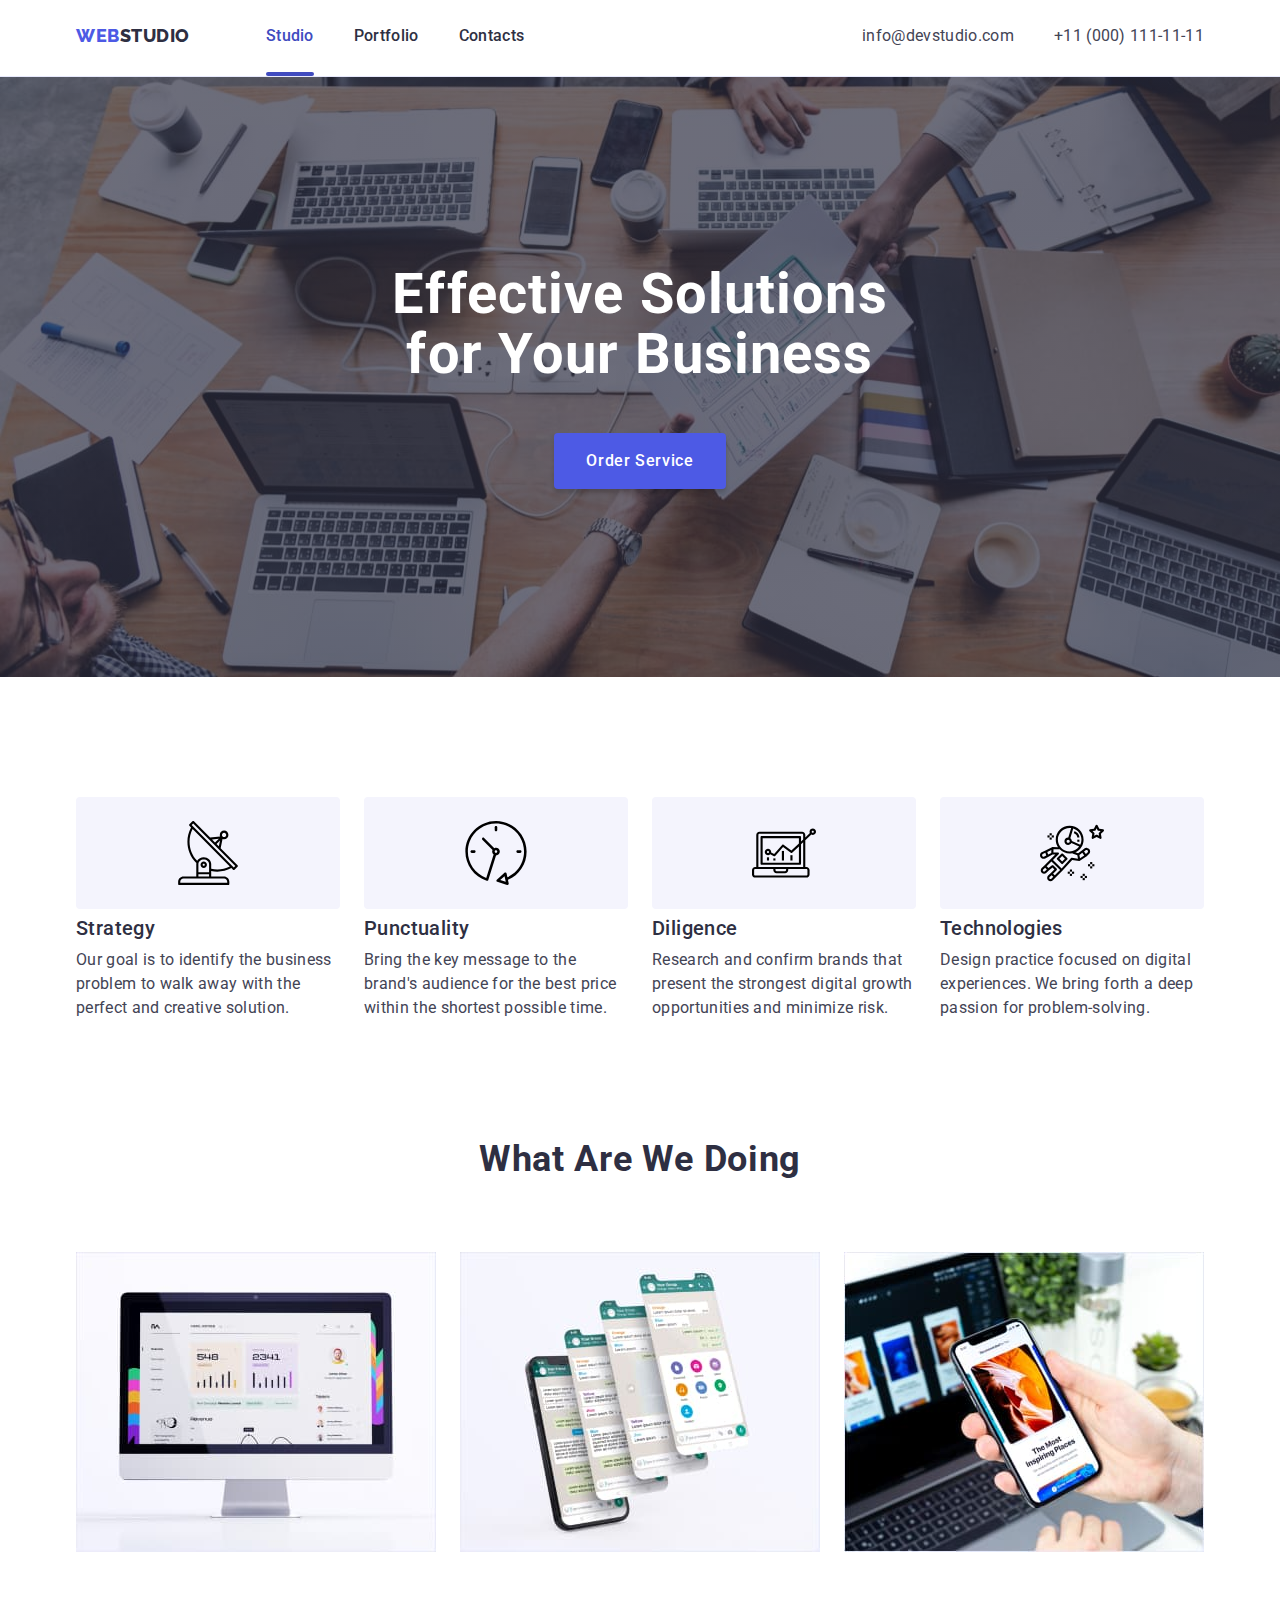
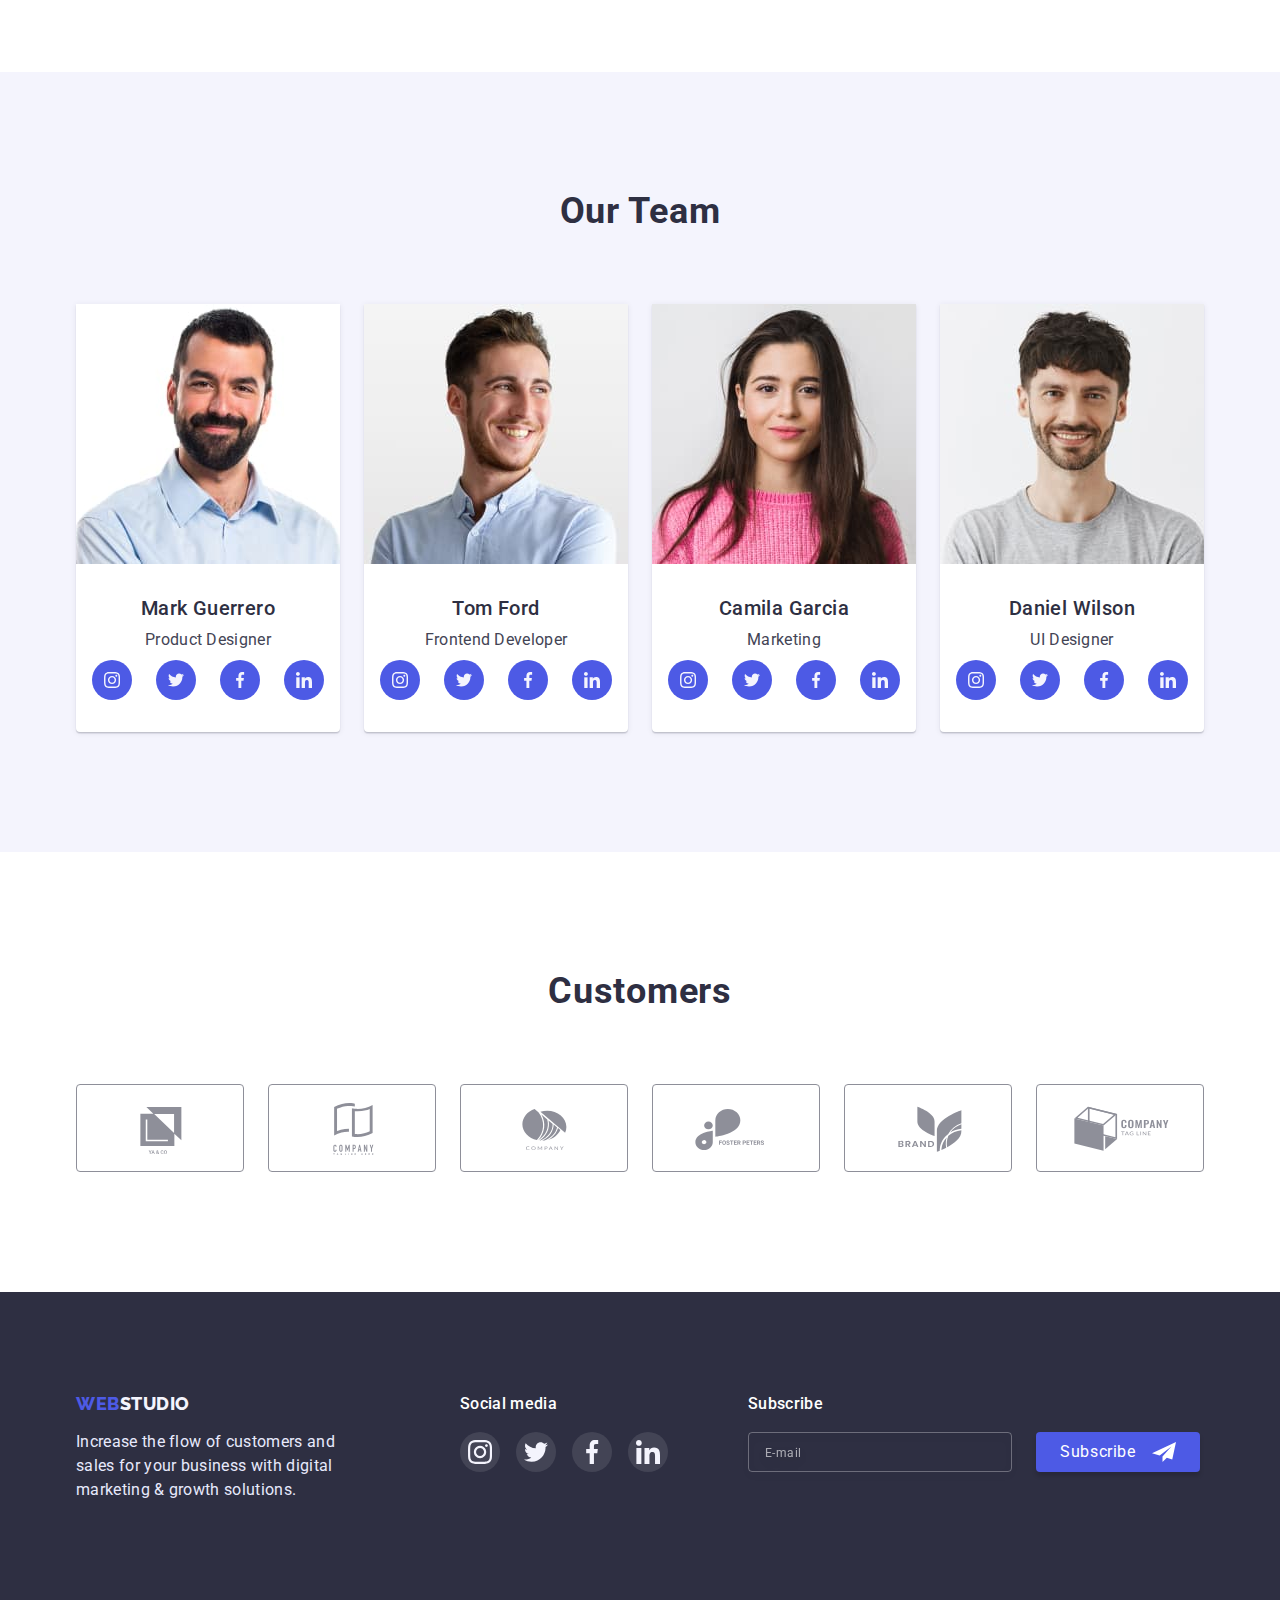
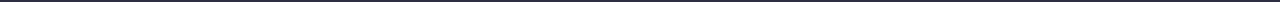
==== index.html @ 7ef8b02e "Initial commit" ====
<!DOCTYPE html>
<html lang="en">
  <head>
    <meta charset="UTF-8" />
    <meta http-equiv="X-UA-Compatible" content="IE=edge" />
    <meta name="viewport" content="width=device-width, initial-scale=1.0" />
    <link rel="preconnect" href="https://fonts.googleapis.com" />
    <link rel="preconnect" href="https://fonts.gstatic.com" crossorigin />
    <link
      href="https://fonts.googleapis.com/css2?family=Raleway:wght@800&family=Roboto:wght@400;500;700;900&display=swap"
      rel="stylesheet"
    />
    <link
      rel="stylesheet"
      href="https://cdnjs.cloudflare.com/ajax/libs/modern-normalize/1.1.0/modern-normalize.min.css"
    />

    <link rel="stylesheet" href="./css/styles.css" />
    <title>Web Studio</title>
  </head>
  <body>
    <header class="header">
      <div class="container">
        <div class="header__inner">
          <nav class="header__menu menu">
            <a class="logo" href="./index.html"
              >Web<span class="logo__header">Studio</span></a
            >
            <ul class="menu__items">
              <li class="menu__item">
                <a
                  class="menu__link page__active page__active--color"
                  href="./index.html"
                  >Studio</a
                >
              </li>
              <li class="menu__item">
                <a class="menu__link" href="./portfolio.html">Portfolio</a>
              </li>
              <li class="menu__item">
                <a class="menu__link" href="#">Contacts</a>
              </li>
            </ul>
          </nav>
          <address class="header__address address">
            <ul class="address__items">
              <li class="address__item">
                <a class="address__link" href="mailto:info@devstudio.com"
                  >info@devstudio.com
                </a>
              </li>
              <li class="address__item">
                <a class="address__link" href="tel:+110001111111"
                  >+11 (000) 111-11-11
                </a>
              </li>
            </ul>
          </address>
        </div>
      </div>
    </header>
    <main>
      <section class="hero">
        <div class="container">
          <h1 class="hero__title">Effective Solutions for Your Business</h1>
          <button class="hero__btn" type="button" data-modal-open>
            Order Service
          </button>
        </div>
      </section>

      <section class="benefits section">
        <div class="container">
          <h2 class="visually-hidden">Benefits</h2>
          <ul class="benefits__items">
            <li class="benefits__item">
              <div class="benefits__inner">
                <svg class="benefits-icon" width="64" height="64">
                  <use href="./images/icons.svg#icon-benefits_1"></use>
                </svg>
              </div>
              <h3 class="benefits__title">Strategy</h3>
              <p class="benefits__text">
                Our goal is to identify the business problem to walk away with
                the perfect and creative solution.
              </p>
            </li>
            <li class="benefits__item">
              <div class="benefits__inner">
                <svg class="benefits-icon" width="64" height="64">
                  <use href="./images/icons.svg#icon-benefits_2"></use>
                </svg>
              </div>
              <h3 class="benefits__title">Punctuality</h3>
              <p class="benefits__text">
                Bring the key message to the brand's audience for the best price
                within the shortest possible time.
              </p>
            </li>
            <li class="benefits__item">
              <div class="benefits__inner">
                <svg class="benefits-icon" width="64" height="64">
                  <use href="./images/icons.svg#icon-benefits_3"></use>
                </svg>
              </div>
              <h3 class="benefits__title">Diligence</h3>
              <p class="benefits__text">
                Research and confirm brands that present the strongest digital
                growth opportunities and minimize risk.
              </p>
            </li>
            <li class="benefits__item">
              <div class="benefits__inner">
                <svg class="benefits-icon" width="64" height="64">
                  <use href="./images/icons.svg#icon-benefits_4"></use>
                </svg>
              </div>
              <h3 class="benefits__title">Technologies</h3>
              <p class="benefits__text">
                Design practice focused on digital experiences. We bring forth a
                deep passion for problem-solving.
              </p>
            </li>
          </ul>
        </div>
      </section>

      <section class="work">
        <div class="container">
          <h2 class="title work__title">What are we doing</h2>
          <ul class="work__items">
            <li class="work__item">
              <img
                class="work__photo"
                src="./images/work/monitor.jpg"
                alt="monitor"
                width="360"
                height="300"
              />
            </li>
            <li class="work__item">
              <img
                class="work__photo"
                src="./images/work/messanger.jpg"
                alt="messanger"
                width="360"
                height="300"
              />
            </li>
            <li class="work__item">
              <img
                class="work__photo"
                src="./images/work/phone_in_hand.jpg"
                alt="phone in hand"
                width="360"
                height="300"
              />
            </li>
          </ul>
        </div>
      </section>

      <section class="team section">
        <div class="container">
          <h2 class="title team__title">Our Team</h2>
          <ul class="team__items">
            <li class="team__item">
              <img
                class="team__photo"
                src="./images/team/Mark_Guerrero.jpg"
                alt="Mark Guerrero"
                width="264"
                height="260"
              />
              <div class="team__inner">
                <h3 class="team__name">Mark Guerrero</h3>
                <p class="team__position">Product Designer</p>
                <ul class="team__social-items">
                  <li class="team__social-item">
                    <a class="team__social-link" href="#">
                      <svg class="team__icon" width="16" height="16">
                        <use href="./images/icons.svg#icon-instagram"></use>
                      </svg>
                    </a>
                  </li>
                  <li class="team__social-item">
                    <a class="team__social-link" href="#">
                      <svg class="team__icon" width="16" height="16">
                        <use href="./images/icons.svg#icon-twitter"></use>
                      </svg>
                    </a>
                  </li>
                  <li class="team__social-item">
                    <a class="team__social-link" href="#">
                      <svg class="team__icon" width="16" height="16">
                        <use href="./images/icons.svg#icon-facebook"></use>
                      </svg>
                    </a>
                  </li>
                  <li class="team__social-item">
                    <a class="team__social-link" href="#">
                      <svg class="team__icon" width="16" height="16">
                        <use href="./images/icons.svg#icon-linkedin"></use>
                      </svg>
                    </a>
                  </li>
                </ul>
              </div>
            </li>
            <li class="team__item">
              <img
                class="team__photo"
                src="./images/team/Tom_Ford.jpg"
                alt="Tom Ford"
                width="264"
                height="260"
              />
              <div class="team__inner">
                <h3 class="team__name">Tom Ford</h3>
                <p class="team__position">Frontend Developer</p>
                <ul class="team__social-items">
                  <li class="team__social-item">
                    <a class="team__social-link" href="#">
                      <svg class="team__icon" width="16" height="16">
                        <use href="./images/icons.svg#icon-instagram"></use>
                      </svg>
                    </a>
                  </li>
                  <li class="team__social-item">
                    <a class="team__social-link" href="#">
                      <svg class="team__icon" width="16" height="16">
                        <use href="./images/icons.svg#icon-twitter"></use>
                      </svg>
                    </a>
                  </li>
                  <li class="team__social-item">
                    <a class="team__social-link" href="#">
                      <svg class="team__icon" width="16" height="16">
                        <use href="./images/icons.svg#icon-facebook"></use>
                      </svg>
                    </a>
                  </li>
                  <li class="team__social-item">
                    <a class="team__social-link" href="#">
                      <svg class="team__icon" width="16" height="16">
                        <use href="./images/icons.svg#icon-linkedin"></use>
                      </svg>
                    </a>
                  </li>
                </ul>
              </div>
            </li>
            <li class="team__item">
              <img
                class="team__photo"
                src="./images/team/Camila_Garcia.jpg"
                alt="Camila Garcia"
                width="264"
                height="260"
              />
              <div class="team__inner">
                <h3 class="team__name">Camila Garcia</h3>
                <p class="team__position">Marketing</p>
                <ul class="team__social-items">
                  <li class="team__social-item">
                    <a class="team__social-link" href="#">
                      <svg class="team__icon" width="16" height="16">
                        <use href="./images/icons.svg#icon-instagram"></use>
                      </svg>
                    </a>
                  </li>
                  <li class="team__social-item">
                    <a class="team__social-link" href="#">
                      <svg class="team__icon" width="16" height="16">
                        <use href="./images/icons.svg#icon-twitter"></use>
                      </svg>
                    </a>
                  </li>
                  <li class="team__social-item">
                    <a class="team__social-link" href="#">
                      <svg class="team__icon" width="16" height="16">
                        <use href="./images/icons.svg#icon-facebook"></use>
                      </svg>
                    </a>
                  </li>
                  <li class="team__social-item">
                    <a class="team__social-link" href="#">
                      <svg class="team__icon" width="16" height="16">
                        <use href="./images/icons.svg#icon-linkedin"></use>
                      </svg>
                    </a>
                  </li>
                </ul>
              </div>
            </li>
            <li class="team__item">
              <img
                class="team__photo"
                src="./images/team/Daniel_Wilson.jpg"
                alt="Daniel Wilson"
                width="264"
                height="260"
              />
              <div class="team__inner">
                <h3 class="team__name">Daniel Wilson</h3>
                <p class="team__position">UI Designer</p>
                <ul class="team__social-items">
                  <li class="team__social-item">
                    <a class="team__social-link" href="#">
                      <svg class="team__icon" width="16" height="16">
                        <use href="./images/icons.svg#icon-instagram"></use>
                      </svg>
                    </a>
                  </li>
                  <li class="team__social-item">
                    <a class="team__social-link" href="#">
                      <svg class="team__icon" width="16" height="16">
                        <use href="./images/icons.svg#icon-twitter"></use>
                      </svg>
                    </a>
                  </li>
                  <li class="team__social-item">
                    <a class="team__social-link" href="#">
                      <svg class="team__icon" width="16" height="16">
                        <use href="./images/icons.svg#icon-facebook"></use>
                      </svg>
                    </a>
                  </li>
                  <li class="team__social-item">
                    <a class="team__social-link" href="#">
                      <svg class="team__icon" width="16" height="16">
                        <use href="./images/icons.svg#icon-linkedin"></use>
                      </svg>
                    </a>
                  </li>
                </ul>
              </div>
            </li>
          </ul>
        </div>
      </section>

      <section class="customers">
        <div class="container">
          <h2 class="title customers__title">Customers</h2>
          <ul class="customers__items">
            <li class="customers__item">
              <a class="customers__link" href="#">
                <svg class="customers__icon" width="104" height="56">
                  <use href="./images/icons.svg#icon-customers_1"></use>
                </svg>
              </a>
            </li>
            <li class="customers__item">
              <a class="customers__link" href="#">
                <svg class="customers__icon" width="104" height="56">
                  <use href="./images/icons.svg#icon-customers_2"></use>
                </svg>
              </a>
            </li>
            <li class="customers__item">
              <a class="customers__link" href="#">
                <svg class="customers__icon" width="104" height="56">
                  <use href="./images/icons.svg#icon-customers_3"></use>
                </svg>
              </a>
            </li>
            <li class="customers__item">
              <a class="customers__link" href="#">
                <svg class="customers__icon" width="104" height="56">
                  <use href="./images/icons.svg#icon-customers_4"></use>
                </svg>
              </a>
            </li>
            <li class="customers__item">
              <a class="customers__link" href="#">
                <svg class="customers__icon" width="104" height="56">
                  <use href="./images/icons.svg#icon-customers_5"></use>
                </svg>
              </a>
            </li>
            <li class="customers__item">
              <a class="customers__link" href="#">
                <svg class="customers__icon" width="104" height="56">
                  <use href="./images/icons.svg#icon-customers_6"></use>
                </svg>
              </a>
            </li>
          </ul>
        </div>
      </section>
    </main>
    <footer class="footer">
      <div class="container">
        <div class="footer__inner">
          <div class="footer__subtext">
            <a class="logo" href="./index.html"
              >Web<span class="logo__footer">Studio</span></a
            >
            <p class="footer__text">
              Increase the flow of customers and sales for your business with
              digital marketing & growth solutions.
            </p>
          </div>
          <div class="footer__social">
            <p class="footer__title">Social media</p>
            <ul class="footer__items">
              <li class="footer__item">
                <a class="footer__link" href="#">
                  <svg class="footer__icon" width="24" height="24">
                    <use href="./images/icons.svg#icon-instagram"></use>
                  </svg>
                </a>
              </li>
              <li class="footer__item">
                <a class="footer__link" href="#">
                  <svg class="footer__icon" width="24" height="24">
                    <use href="./images/icons.svg#icon-twitter"></use>
                  </svg>
                </a>
              </li>
              <li class="footer__item">
                <a class="footer__link" href="#">
                  <svg class="footer__icon" width="24" height="24">
                    <use href="./images/icons.svg#icon-facebook"></use>
                  </svg>
                </a>
              </li>
              <li class="footer__item">
                <a class="footer__link" href="#">
                  <svg class="footer__icon" width="24" height="24">
                    <use href="./images/icons.svg#icon-linkedin"></use>
                  </svg>
                </a>
              </li>
            </ul>
          </div>
          <form class="footer__form footer-form">
            <label class="footer__title footer-form__text" for="user_email"
              >Subscribe</label
            >
            <span class="footer-form__inner">
              <input
                class="footer-form__input"
                name="user_email"
                id="user_email"
                type="email"
                required
                placeholder="E-mail"
              />
              <button class="footer-form__btn" type="submit">Subscribe
                <svg class="footer-form__btn-icon" width="24" height="24">
                  <use href="./images/icons.svg#icon-footer_subscribe"></use>
                </svg>
              </button>
            </span>
          </form>
        </div>
      </div>
    </footer>

    <div class="backdrop is-hidden" data-modal>
      <div class="modal">
        <button class="modal__btn-close" type="button" data-modal-close>
          <svg class="modal__btn-icon" width="8" height="8">
            <use href="./images/icons.svg#icon-modal-close"></use>
          </svg>
        </button>
        <p class="modal__subtitle">
          Leave your contacts and we will call you back
        </p>
        <form class="modal-form">
          <label class="modal-form__field">
            <span class="modal-form__desc">Name</span>
            <span class="modal-form__input-inner">
              <input
                class="modal-form__input"
                name="user_name"
                type="text"
                required
                pattern="[a-zA-Zа-яА-Я]+"
                minlength="2"
              />
              <svg class="modal-form__input-icon" width="18" height="18">
                <use href="./images/icons.svg#icon-modal_user"></use>
              </svg>
            </span>
          </label>
          <label class="modal-form__field">
            <span class="modal-form__desc">Phone</span>
            <span class="modal-form__input-inner">
              <input
                class="modal-form__input"
                name="user_phone"
                type="tel"
                required
                pattern="[0-9]{3}-[0-9]{3}-[0-9]{2}-[0-9]{2}"
                title="xxx-xxx-xx-xx"
              />
              <svg class="modal-form__input-icon" width="18" height="24">
                <use href="./images/icons.svg#icon-modal_phone"></use>
              </svg>
            </span>
          </label>
          <label class="modal-form__field">
            <span class="modal-form__desc">Email</span>
            <span class="modal-form__input-inner">
              <input
                class="modal-form__input"
                name="user_email"
                type="email"
                required
              />
              <svg class="modal-form__input-icon" width="18" height="24">
                <use href="./images/icons.svg#icon-modal_email"></use>
              </svg>
            </span>
          </label>
          <label class="modal-form__field">
            <span class="modal-form__desc">Comment</span>
            <textarea
              class="modal-form__message"
              name="user_message"
              placeholder="Text input"
            ></textarea>
          </label>
          <input
            class="modal-form__check visually-hidden"
            id="user-policy"
            name="user_policy"
            type="checkbox"
          />
          <label class="modal-form__check-desc" for="user-policy">
            <span class="modal-form__checkbox">
              <svg class="modal-form__checkbox-icon" width="10" height="8">
                <use href="./images/icons.svg#icon-modal_check"></use>
              </svg>
            </span>
            I accept the terms and conditions of the&nbsp;<a
              class="modal-form__check-link"
              href="#"
              >Privacy Policy</a
            >
          </label>
          <button class="modal-form__submit" type="submit">Send</button>
        </form>
      </div>
    </div>
    <script src="./js/modal.js"></script>
  </body>
</html>
---- css/styles.css ----
ul,
ol {
  padding: 0;
}

h1,
h2,
h3,
h4,
h5,
h6,
p,
ul,
li {
  margin: 0;
}

ul {
  list-style: none;
}

img {
  max-width: 100%;
  display: block;
}

a {
  text-decoration: none;
  color: inherit;
}

:root {
  --navy-blue: #2e2f42;
  --slate: #434455;
  --iris: #4d5ae5;
  --cornflower: #e7e9fc;
  --cloud: #f4f4fd;
  --white: #fff;
  --ocean: #404bbf;
  --hero-grad: linear-gradient(rgba(46, 47, 66, 0.7), rgba(46, 47, 66, 0.7));
}

.visually-hidden {
  position: absolute;
  width: 1px;
  height: 1px;
  margin: -1px;
  padding: 0;
  overflow: hidden;
  border: 0;
  clip: rect(0 0 0 0);
}

body {
  font-family: "Roboto", sans-serif;
  color: var(--slate);
}

.title {
  font-size: 36px;
  line-height: 1.11;
  text-align: center;
  letter-spacing: 0.02em;
  text-transform: capitalize;
  color: var(--navy-blue);
}

.container {
  width: 1158px;
  margin: 0 auto;
  padding: 0 15px;
}

.section {
  padding: 120px 0;
}

.page__active {
  padding-bottom: 31px;
  position: relative;
}

.page__active::after {
  position: absolute;
  content: "";
  display: block;
  background-color: var(--ocean);
  border-radius: 2px;
  height: 4px;
  width: 100%;
  bottom: 0;
  left: 0;
}

.page__active.page__active--color {
  color: var(--ocean);
}

.header {
  border-bottom: 1px solid var(--cornflower);
  padding: 24px 0 28px;
}

.header__inner {
  display: flex;
}

.menu {
  display: flex;
  margin-right: auto;
}

.menu__items {
  display: flex;
}

.logo {
  font-family: "Raleway", sans-serif;
  font-weight: 800;
  font-size: 18px;
  line-height: 1.33;
  letter-spacing: 0.03em;
  text-transform: uppercase;
  color: var(--iris);
  margin-right: 76px;
}

.logo__header {
  color: var(--navy-blue);
}

.logo__footer {
  color: var(--cloud);
}

.menu__link {
  font-weight: 500;
  line-height: 1.5;
  letter-spacing: 0.02em;
  color: var(--navy-blue);
  transition: color 250ms cubic-bezier(0.4, 0, 0.2, 1);
}

.menu__item:not(:last-child),
.address__item:not(:last-child) {
  margin-right: 40px;
}

.menu__link:hover,
.menu__link:focus {
  color: var(--ocean);
}

.address__items {
  display: flex;
}

.address__link {
  font-style: normal;
  line-height: 1.5;
  letter-spacing: 0.02em;
  transition: color 250ms cubic-bezier(0.4, 0, 0.2, 1);
}

.address__link:hover,
.address__link:focus {
  color: var(--ocean);
}

.hero {
  background-color: var(--navy-blue);
  padding: 188px 0;
  max-width: 1440px;
  background-image: var(--hero-grad), url(../images/hero_bg.jpg);
  background-repeat: no-repeat;
  background-size: cover;
  margin: 0 auto;
}

.hero__title {
  font-size: 56px;
  line-height: 1.07;
  text-align: center;
  letter-spacing: 0.02em;
  color: var(--white);
  max-width: 496px;
  margin: 0 auto 48px auto;
}

.hero__btn {
  display: block;
  margin: 0 auto;
  cursor: pointer;
  background-color: var(--iris);
  box-shadow: 0px 4px 4px rgba(0, 0, 0, 0.15);
  border-radius: 4px;
  border: none;
  font-family: "Roboto", sans-serif;
  font-weight: 500;
  font-size: 16px;
  line-height: 1.5;
  letter-spacing: 0.04em;
  color: var(--white);
  padding: 16px 32px;
  transition: box-shadow 250ms cubic-bezier(0.4, 0, 0.2, 1),
    background-color 250ms cubic-bezier(0.4, 0, 0.2, 1);
}

.hero__btn:hover,
.hero__btn:focus {
  background-color: var(--ocean);
  box-shadow: 0px 1px 6px rgba(46, 47, 66, 0.08),
    0px 1px 1px rgba(46, 47, 66, 0.16), 0px 2px 1px rgba(46, 47, 66, 0.08);
}

.hero__btn:active {
  background: var(--ocean);
}

.benefits__items {
  display: flex;
}

.benefits__item {
  flex-basis: calc((100%-72px) / 4);
}

.benefits__item:not(:last-child) {
  margin-right: 24px;
}

.benefits__inner {
  background-color: var(--cloud);
  border-radius: 4px;
  margin-bottom: 7px;
  width: 264px;
  height: 112px;
  display: flex;
  justify-content: center;
  align-items: center;
}

.benefits__title {
  font-weight: 500;
  font-size: 20px;
  line-height: 1.2;
  letter-spacing: 0.02em;
  color: var(--navy-blue);
  margin-bottom: 8px;
}

.benefits__text {
  line-height: 1.5;
  letter-spacing: 0.02em;
}

.work {
  padding-bottom: 120px;
}

.work__title {
  margin-bottom: 72px;
}

.work__items {
  display: flex;
  justify-content: space-between;
}

.team {
  background-color: var(--cloud);
}

.team__title {
  margin-bottom: 72px;
}

.team__items {
  display: flex;
  justify-content: space-between;
}

.team__item {
  background-color: var(--white);
  box-shadow: 0px 1px 6px rgba(46, 47, 66, 0.08),
    0px 1px 1px rgba(46, 47, 66, 0.16), 0px 2px 1px rgba(46, 47, 66, 0.08);
  border-radius: 0px 0px 4px 4px;
}

.team__inner {
  padding: 32px 0;
  text-align: center;
}

.team__name {
  font-weight: 500;
  font-size: 20px;
  line-height: 1.2;
  letter-spacing: 0.02em;
  color: var(--navy-blue);
  margin-bottom: 8px;
}

.team__position {
  line-height: 1.5;
  letter-spacing: 0.02em;
  margin-bottom: 8px;
}

.team__social-items {
  display: flex;
  justify-content: center;
}

.team__social-item:not(:last-child) {
  margin-right: 24px;
}

.team__social-link {
  display: flex;
  align-items: center;
  justify-content: center;
  width: 40px;
  height: 40px;
  background-color: var(--iris);
  border-radius: 50%;
  transition: background-color 250ms cubic-bezier(0.4, 0, 0.2, 1);
}

.team__icon {
  fill: var(--cloud);
}

.team__social-link:hover,
.team__social-link:focus {
  background-color: var(--ocean);
}

.customers {
  padding: 120px 0;
}

.customers__title {
  margin-bottom: 72px;
}

.customers__items {
  display: flex;
  justify-content: center;
}

.customers__item:not(:last-child) {
  margin-right: 24px;
}

.customers__link {
  display: flex;
  align-items: center;
  justify-content: center;
  width: 168px;
  height: 88px;
  border: 1px solid #8e8f99;
  border-radius: 4px;
  transition: border 250ms cubic-bezier(0.4, 0, 0.2, 1);
}

.customers__icon {
  fill: #8e8f99;
  transition: fill 250ms cubic-bezier(0.4, 0, 0.2, 1);
}

.customers__link:hover,
.customers__link:focus {
  border: 1px solid var(--ocean);
}

.customers__link:hover .customers__icon,
.customers__link:focus .customers__icon {
  fill: var(--ocean);
}

.footer {
  background-color: var(--navy-blue);
  padding: 100px 0;
}

.footer__inner {
  display: flex;
}

.footer__text {
  line-height: 1.5;
  letter-spacing: 0.02em;
  color: var(--cornflower);
  width: 264px;
  margin-top: 14px;
}
.footer__subtext {
  margin-right: 120px;
}

.footer__title {
  font-weight: 500;
  line-height: 1.5;
  letter-spacing: 0.02em;
  color: var(--white);
  margin-bottom: 16px;
}

.footer__items {
  display: flex;
  justify-content: center;
}

.footer__item:not(:last-child) {
  margin-right: 16px;
}

.footer__link {
  display: flex;
  align-items: center;
  justify-content: center;
  width: 40px;
  height: 40px;
  background-color: rgba(255, 255, 255, 0.1);
  border-radius: 50%;
  transition: background-color 250ms cubic-bezier(0.4, 0, 0.2, 1);
}

.footer__icon {
  fill: var(--cloud);
}

.footer__link:hover,
.footer__link:focus {
  background-color: #31d0aa;
}

.footer__social {
  margin-right: 80px;
}

.footer-form {
  display: flex;
  flex-direction: column;
}

.footer-form__inner {
  display: flex;
  align-items: center;
}

.footer-form__input {
  width: 264px;
  height: 40px;
  border: 1px solid rgba(255, 255, 255, 0.3);
  filter: drop-shadow(0px 4px 4px rgba(0, 0, 0, 0.15));
  border-radius: 4px;
  background-color: transparent;
  padding: 8px 16px;
  color: #fff;
  margin-right: 24px;
}

.footer-form__input::placeholder {
  font-size: 12px;
  line-height: 2;
  letter-spacing: 0.04em;
  color: rgba(255, 255, 255, 0.6);
}

.footer-form__btn {
  display: flex;
  align-items: center;
  padding: 8px 24px;
  background-color: var(--iris);
  border-radius: 4px;
  border: none;
  color: var(--white);
  line-height: 1.5;
  letter-spacing: 0.04em;
  cursor: pointer;
  box-shadow: 0px 4px 4px rgba(0, 0, 0, 0.15);
  transition: background-color 250ms cubic-bezier(0.4, 0, 0.2, 1);
}

.footer-form__btn-icon {
  margin-left: 16px;
}

.footer-form__btn:hover,
.footer-form__btn:focus {
  background-color: var(--ocean);
}

.filter {
  display: flex;
  justify-content: center;
  padding: 93px 0 72px 0;
}

.filter__item:not(:last-child) {
  margin-right: 22px;
}

.portfolio__items {
  display: flex;
  flex-wrap: wrap;
  margin-left: -24px;
  margin-top: -48px;
  padding-bottom: 120px;
}

.portfolio__item {
  flex-basis: calc(100% / 3 - 24px);
  margin-left: 24px;
  margin-top: 48px;
  transition: box-shadow 250ms cubic-bezier(0.4, 0, 0.2, 1);
}

.portfolio__item:hover,
.portfolio__item:focus {
  box-shadow: 0px 1px 6px rgba(46, 47, 66, 0.08),
    0px 1px 1px rgba(46, 47, 66, 0.16), 0px 2px 1px rgba(46, 47, 66, 0.08);
}

.filter__btn {
  cursor: pointer;
  padding: 12px 24px;
  background-color: var(--cloud);
  border: 1px solid var(--cornflower);
  border-radius: 4px;
  font-family: "Roboto", sans-serif;
  font-weight: 500;
  font-size: 16px;
  line-height: 1.5;
  letter-spacing: 0.04em;
  color: var(--iris);
  transition: background-color 250ms cubic-bezier(0.4, 0, 0.2, 1),
    box-shadow 250ms cubic-bezier(0.4, 0, 0.2, 1),
    color 250ms cubic-bezier(0.4, 0, 0.2, 1),
    border 250ms cubic-bezier(0.4, 0, 0.2, 1);
}

.filter__btn:hover,
.filter__btn:focus {
  background-color: var(--ocean);
  box-shadow: 0px 3px 1px rgba(0, 0, 0, 0.1), 0px 2px 1px rgba(0, 0, 0, 0.08),
    0px 2px 2px rgba(0, 0, 0, 0.12);
  color: var(--white);
  border: 1px solid var(--ocean);
  outline: none;
}

.portfolio__inner {
  padding: 32px 0 32px 16px;
  border: 1px solid var(--cornflower);
  border-top: 0;
}

.portfolio__name {
  font-weight: 500;
  font-size: 20px;
  line-height: 1.2;
  letter-spacing: 0.02em;
  color: var(--navy-blue);
  margin-bottom: 8px;
}

.portfolio__text {
  line-height: 1.5;
  letter-spacing: 0.02em;
}

.portfolio__wrapper {
  position: relative;
  overflow: hidden;
}

.portfolio__overlay {
  position: absolute;
  top: 0;
  left: 0;
  width: 100%;
  height: 100%;
  background-color: var(--iris);
  background-blend-mode: soft-light;
  mix-blend-mode: normal;
  line-height: 1.5;
  letter-spacing: 0.02em;
  color: var(--cloud);
  padding: 40px 32px;
  overflow: auto;
  transform: translate(0, 100%);
  transition: transform 250ms cubic-bezier(0.4, 0, 0.2, 1);
}

.portfolio__link:hover .portfolio__overlay,
.portfolio__link:focus .portfolio__overlay {
  transform: translate(0, 0);
}

.backdrop {
  position: fixed;
  top: 0;
  left: 0;
  width: 100%;
  height: 100%;
  z-index: 100;
  background-color: rgba(46, 47, 66, 0.4);

  transition: opacity 250ms cubic-bezier(0.4, 0, 0.2, 1),
    visibility 250ms cubic-bezier(0.4, 0, 0.2, 1);
}

.backdrop.is-hidden {
  opacity: 0;
  visibility: hidden;
  pointer-events: none;
}

.modal {
  position: absolute;
  top: 50%;
  left: 50%;
  transform: translate(-50%, -50%);
  width: 408px;
  background-color: var(--white);
  padding: 72px 24px 24px;
}

.modal__btn-close {
  position: absolute;
  top: 24px;
  right: 24px;
  display: flex;
  justify-content: center;
  align-items: center;
  width: 24px;
  height: 24px;
  border-radius: 50%;
  background: var(--cornflower);
  border: 1px solid rgba(0, 0, 0, 0.1);
  padding: 0;
  cursor: pointer;
  fill: #000;
  transition: fill 250ms cubic-bezier(0.4, 0, 0.2, 1),
    background-color 250ms cubic-bezier(0.4, 0, 0.2, 1);
}

.modal__btn-close:hover,
.modal__btn-close:focus {
  fill: var(--white);
  background-color: var(--ocean);
}

.modal__subtitle {
  font-weight: 500;
  line-height: 1.5;
  text-align: center;
  letter-spacing: 0.02em;
  color: var(--navy-blue);
  margin-bottom: 16px;
}

.modal-form {
  display: flex;
  flex-direction: column;
}

.modal-form__field {
  margin-bottom: 8px;
}

.modal-form__desc {
  display: block;
  font-size: 12px;
  line-height: 1.33;
  letter-spacing: 0.04em;
  color: #8e8f99;
  margin-bottom: 4px;
}

.modal-form__input-inner {
  position: relative;
}

.modal-form__input-icon {
  position: absolute;
  top: 50%;
  left: 16px;
  transform: translate(0, -50%);
  fill: var(--navy-blue);
  transition: fill 250ms cubic-bezier(0.4, 0, 0.2, 1);
}

.modal-form__input {
  width: 100%;
  height: 40px;
  border: 1px solid rgba(33, 33, 33, 0.2);
  border-radius: 4px;
  padding-left: 38px;
  transition: border-color 250ms cubic-bezier(0.4, 0, 0.2, 1);
}

.modal-form__input:focus {
  outline: none;
  border-color: var(--iris);
}

.modal-form__input:focus + .modal-form__input-icon {
  fill: var(--iris);
}

.modal-form__message {
  resize: none;
  width: 100%;
  height: 120px;
  padding: 8px 16px;
  border: 1px solid rgba(33, 33, 33, 0.2);
  border-radius: 4px;
  transition: border-color 250ms cubic-bezier(0.4, 0, 0.2, 1);
}

.modal-form__message::placeholder {
  font-size: 12px;
  line-height: 1.33;
  color: rgba(117, 117, 117, 0.5);
}

.modal-form__message:focus {
  outline: none;
  border-color: var(--iris);
}

.modal-form__checkbox {
  display: block;
  width: 16px;
  height: 16px;
  border: 1.25px solid var(--navy-blue);
  border-radius: 2px;
  cursor: pointer;
  position: relative;
  margin-right: 8px;
}

.modal-form__checkbox-icon {
  position: absolute;
  top: 50%;
  left: 50%;
  transform: translate(-50%, -50%);
  opacity: 0;
  transition: opacity 250ms cubic-bezier(0.4, 0, 0.2, 1);
}

.modal-form__check:checked + .modal-form__check-desc > .modal-form__checkbox {
  background-color: var(--ocean);
  border: none;
}

.modal-form__check:checked
  + .modal-form__check-desc
  > .modal-form__checkbox
  > .modal-form__checkbox-icon {
  opacity: 1;
}

.modal-form__check-desc {
  font-size: 12px;
  line-height: 1.33;
  letter-spacing: 0.04em;
  color: #757575;
  display: flex;
  align-items: center;
  margin-bottom: 24px;
}

.modal-form__check-link {
  text-decoration: underline;
  color: var(--iris);
}

.modal-form__submit {
  align-self: center;
  min-width: 169px;
  padding: 16px 32px;
  background-color: var(--iris);
  box-shadow: 0px 4px 4px rgba(0, 0, 0, 0.15);
  border: none;
  border-radius: 4px;
  line-height: 1.5;
  letter-spacing: 0.04em;
  color: var(--white);
  transition: background-color 250ms cubic-bezier(0.4, 0, 0.2, 1);
  cursor: pointer;
}

.modal-form__submit:hover,
.modal-form__submit:focus {
  background-color: var(--ocean);
}
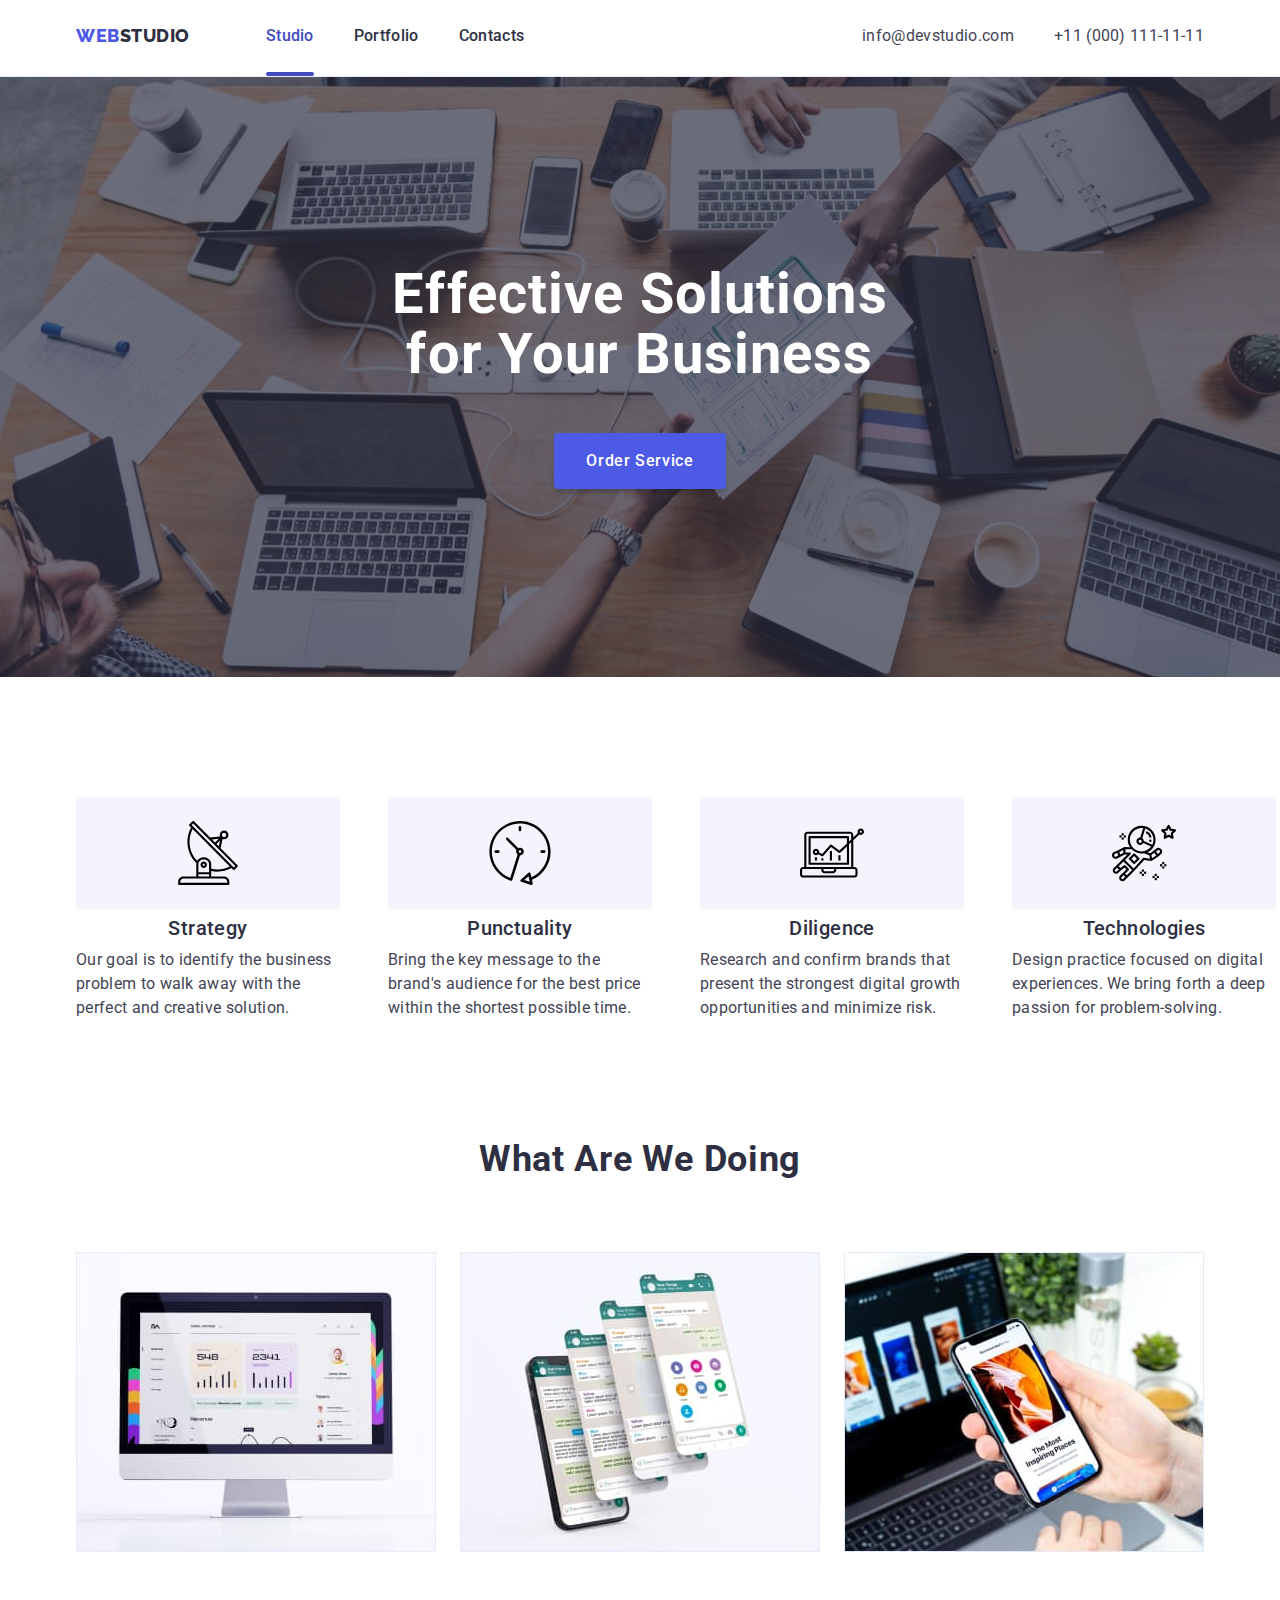
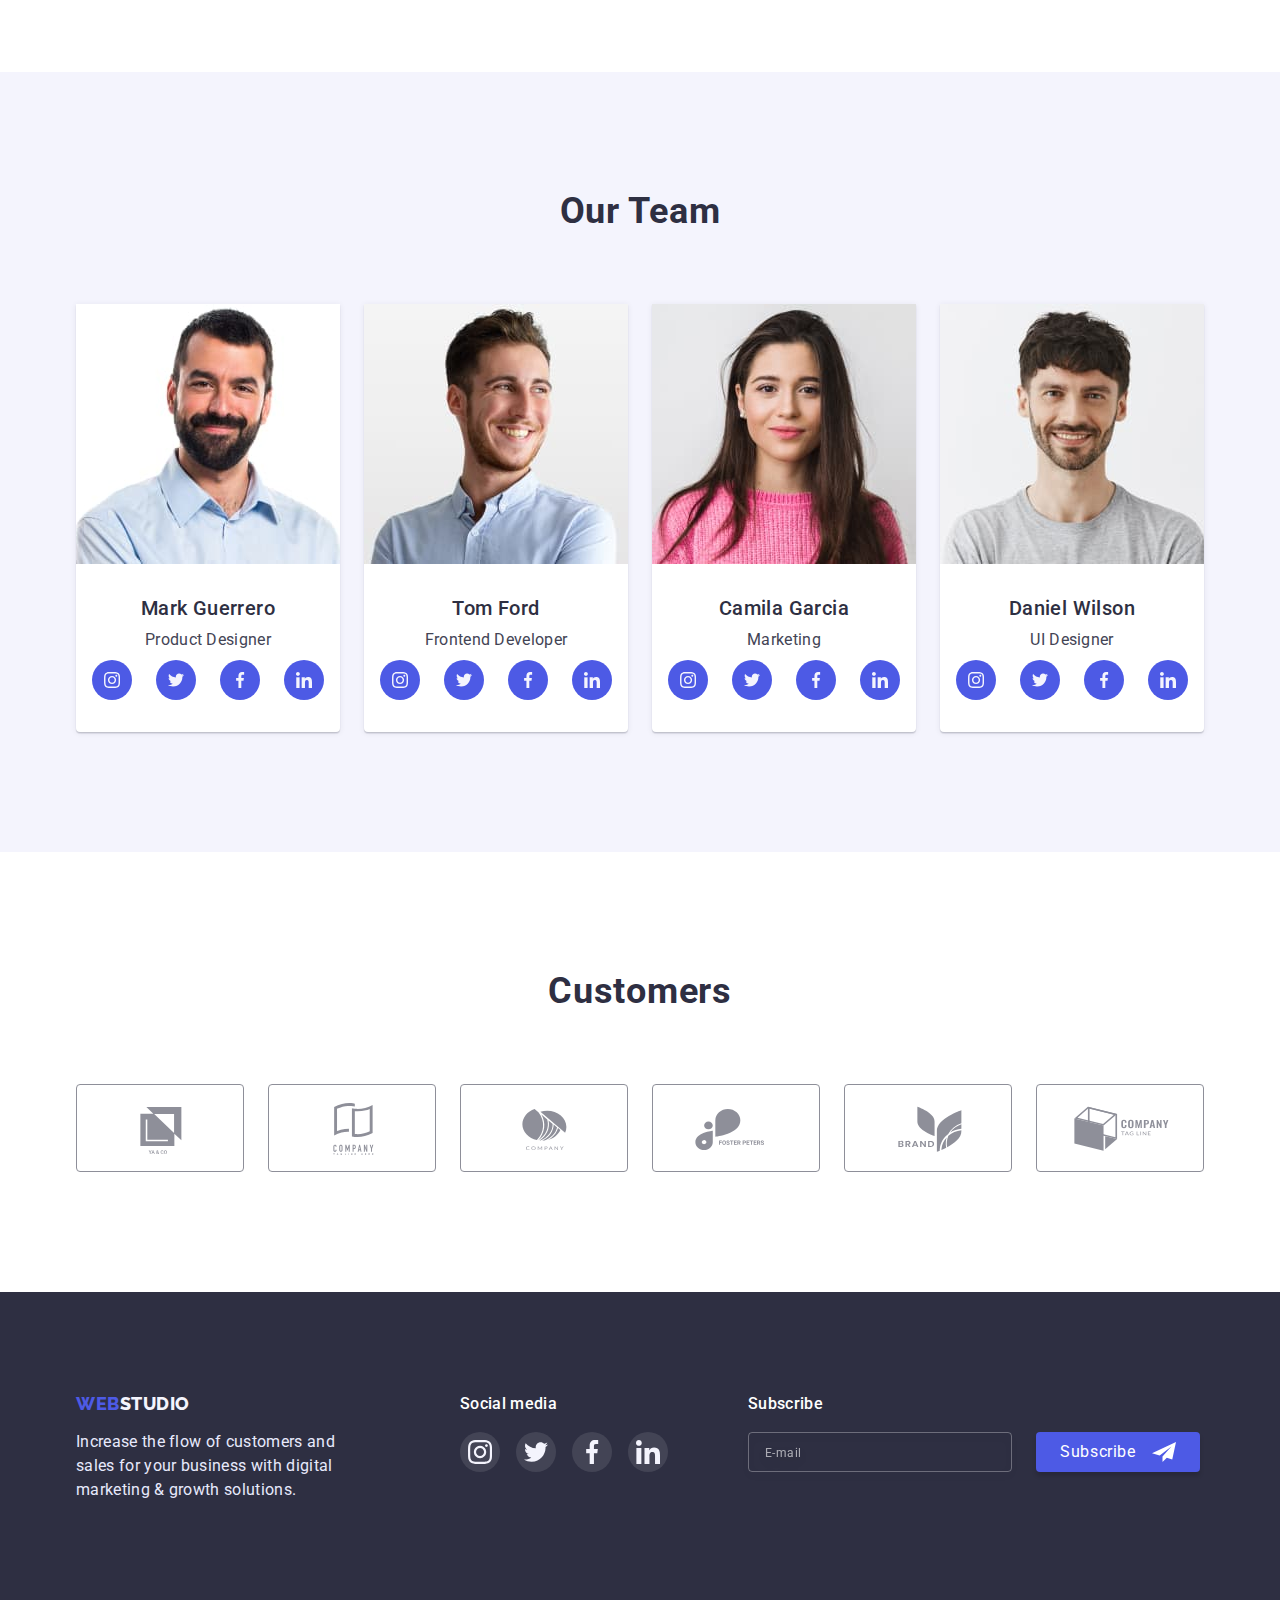
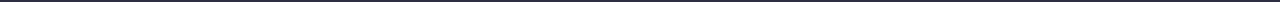
==== commit f7871819: "finish" ====
--- a/index.html
+++ b/index.html
@@ -42,6 +42,15 @@
               </li>
             </ul>
           </nav>
+          <button class="mobile-menu-open">
+            <svg
+              class="mobile-menu-open__icon js-open-menu"
+              width="32"
+              height="32"
+            >
+              <use href="./images/icons.svg#icon-burger"></use>
+            </svg>
+          </button>
           <address class="header__address address">
             <ul class="address__items">
               <li class="address__item">
@@ -56,6 +65,82 @@
               </li>
             </ul>
           </address>
+        </div>
+      </div>
+      <div class="modile-menu js-menu-container">
+        <div class="container modile-menu__container">
+          <button type="button" class="modile-menu__close-btn js-close-menu">
+            <svg class="modile-menu__close-icon" width="8" height="8">
+              <use href="./images/icons.svg#icon-modal-close"></use>
+            </svg>
+          </button>
+          <ul class="modile-menu__menu-items">
+            <li class="modile-menu__menu-item">
+              <a
+                href="./index.html"
+                class="modile-menu__menu-link modile-menu__menu-active"
+                >Studio</a
+              >
+            </li>
+            <li class="modile-menu__menu-item">
+              <a href="./portfolio.html" class="modile-menu__menu-link"
+                >Portfolio</a
+              >
+            </li>
+            <li class="modile-menu__menu-item">
+              <a href="#" class="modile-menu__menu-link">Contacts</a>
+            </li>
+          </ul>
+          <div class="modile-menu__inner">
+            <address class="modile-menu__address">
+              <ul class="modile-menu__address-items">
+                <li class="modile-menu__address-item">
+                  <a
+                    class="modile-menu__address-link modile-menu__address-tel"
+                    href="tel:+110001111111"
+                    >+11 (000) 111-11-11
+                  </a>
+                </li>
+                <li class="modile-menu__address-item">
+                  <a
+                    class="modile-menu__address-link"
+                    href="mailto:info@devstudio.com"
+                    >info@devstudio.com
+                  </a>
+                </li>
+              </ul>
+            </address>
+            <ul class="modile-menu__social-items">
+              <li class="modile-menu__social-item">
+                <a class="modile-menu__social-link" href="#">
+                  <svg class="modile-menu__icon" width="24" height="24">
+                    <use href="./images/icons.svg#icon-instagram"></use>
+                  </svg>
+                </a>
+              </li>
+              <li class="modile-menu__social-item">
+                <a class="modile-menu__social-link" href="#">
+                  <svg class="modile-menu__icon" width="24" height="24">
+                    <use href="./images/icons.svg#icon-twitter"></use>
+                  </svg>
+                </a>
+              </li>
+              <li class="modile-menu__social-item">
+                <a class="modile-menu__social-link" href="#">
+                  <svg class="modile-menu__icon" width="24" height="24">
+                    <use href="./images/icons.svg#icon-facebook"></use>
+                  </svg>
+                </a>
+              </li>
+              <li class="modile-menu__social-item">
+                <a class="modile-menu__social-link" href="#">
+                  <svg class="modile-menu__icon" width="24" height="24">
+                    <use href="./images/icons.svg#icon-linkedin"></use>
+                  </svg>
+                </a>
+              </li>
+            </ul>
+          </div>
         </div>
       </div>
     </header>
@@ -132,7 +217,11 @@
             <li class="work__item">
               <img
                 class="work__photo"
-                src="./images/work/monitor.jpg"
+                srcset="
+                  ./images/work/monitor_desktop.jpg    1x,
+                  ./images/work/monitor_desktop@2x.jpg 2x
+                "
+                src="./images/work/monitor_desktop.jpg"
                 alt="monitor"
                 width="360"
                 height="300"
@@ -141,7 +230,11 @@
             <li class="work__item">
               <img
                 class="work__photo"
-                src="./images/work/messanger.jpg"
+                srcset="
+                  ./images/work/messanger_desktop.jpg    1x,
+                  ./images/work/messanger_desktop@2x.jpg 2x
+                "
+                src="./images/work/messanger_desktop.jpg"
                 alt="messanger"
                 width="360"
                 height="300"
@@ -150,7 +243,11 @@
             <li class="work__item">
               <img
                 class="work__photo"
-                src="./images/work/phone_in_hand.jpg"
+                srcset="
+                  ./images/work/mobile_desktop.jpg    1x,
+                  ./images/work/mobile_desktop@2x.jpg 2x
+                "
+                src="./images/work/mobile_desktop.jpg"
                 alt="phone in hand"
                 width="360"
                 height="300"
@@ -165,13 +262,37 @@
           <h2 class="title team__title">Our Team</h2>
           <ul class="team__items">
             <li class="team__item">
-              <img
-                class="team__photo"
-                src="./images/team/Mark_Guerrero.jpg"
-                alt="Mark Guerrero"
-                width="264"
-                height="260"
-              />
+              <picture>
+                <source
+                  media="(min-width: 1200px)"
+                  srcset="
+                    ./images/team/team1_desktop.jpg    1x,
+                    ./images/team/team1_desktop@2x.jpg 2x
+                  "
+                />
+                <source
+                  media="(min-width: 768px)"
+                  srcset="
+                    ./images/team/team1_table.jpg    1x,
+                    ./images/team/team1_table@2x.jpg 2x
+                  "
+                />
+                <source
+                  media="(max-width: 767px)"
+                  srcset="
+                    ./images/team/team1_mobile.jpg    1x,
+                    ./images/team/team1_mobile@2x.jpg 2x
+                  "
+                />
+                <img
+                  class="team__photo"
+                  src="./images/team/team1_mobile.jpg"
+                  alt="Mark Guerrero"
+                  width="264"
+                  height="260"
+                />
+              </picture>
+
               <div class="team__inner">
                 <h3 class="team__name">Mark Guerrero</h3>
                 <p class="team__position">Product Designer</p>
@@ -208,13 +329,36 @@
               </div>
             </li>
             <li class="team__item">
-              <img
-                class="team__photo"
-                src="./images/team/Tom_Ford.jpg"
-                alt="Tom Ford"
-                width="264"
-                height="260"
-              />
+              <picture>
+                <source
+                  media="(min-width: 1200px)"
+                  srcset="
+                    ./images/team/team2_desktop.jpg    1x,
+                    ./images/team/team2_desktop@2x.jpg 2x
+                  "
+                />
+                <source
+                  media="(min-width: 768px)"
+                  srcset="
+                    ./images/team/team2_table.jpg    1x,
+                    ./images/team/team2_table@2x.jpg 2x
+                  "
+                />
+                <source
+                  media="(max-width: 767px)"
+                  srcset="
+                    ./images/team/team2_mobile.jpg    1x,
+                    ./images/team/team2_mobile@2x.jpg 2x
+                  "
+                />
+                <img
+                  class="team__photo"
+                  src="./images/team/team2_mobile.jpg"
+                  alt="Tom Ford"
+                  width="264"
+                  height="260"
+                />
+              </picture>
               <div class="team__inner">
                 <h3 class="team__name">Tom Ford</h3>
                 <p class="team__position">Frontend Developer</p>
@@ -251,13 +395,36 @@
               </div>
             </li>
             <li class="team__item">
-              <img
-                class="team__photo"
-                src="./images/team/Camila_Garcia.jpg"
-                alt="Camila Garcia"
-                width="264"
-                height="260"
-              />
+              <picture>
+                <source
+                  media="(min-width: 1200px)"
+                  srcset="
+                    ./images/team/team3_desktop.jpg    1x,
+                    ./images/team/team3_desktop@2x.jpg 2x
+                  "
+                />
+                <source
+                  media="(min-width: 768px)"
+                  srcset="
+                    ./images/team/team3_table.jpg    1x,
+                    ./images/team/team3_table@2x.jpg 2x
+                  "
+                />
+                <source
+                  media="(max-width: 767px)"
+                  srcset="
+                    ./images/team/team3_mobile.jpg    1x,
+                    ./images/team/team3_mobile@2x.jpg 2x
+                  "
+                />
+                <img
+                  class="team__photo"
+                  src="./images/team/team3_mobile.jpg"
+                  alt="Camila Garcia"
+                  width="264"
+                  height="260"
+                />
+              </picture>
               <div class="team__inner">
                 <h3 class="team__name">Camila Garcia</h3>
                 <p class="team__position">Marketing</p>
@@ -294,13 +461,36 @@
               </div>
             </li>
             <li class="team__item">
-              <img
-                class="team__photo"
-                src="./images/team/Daniel_Wilson.jpg"
-                alt="Daniel Wilson"
-                width="264"
-                height="260"
-              />
+              <picture>
+                <source
+                  media="(min-width: 1200px)"
+                  srcset="
+                    ./images/team/team4_desktop.jpg    1x,
+                    ./images/team/team4_desktop@2x.jpg 2x
+                  "
+                />
+                <source
+                  media="(min-width: 768px)"
+                  srcset="
+                    ./images/team/team4_table.jpg    1x,
+                    ./images/team/team4_table@2x.jpg 2x
+                  "
+                />
+                <source
+                  media="(max-width: 767px)"
+                  srcset="
+                    ./images/team/team4_mobile.jpg    1x,
+                    ./images/team/team4_mobile@2x.jpg 2x
+                  "
+                />
+                <img
+                  class="team__photo"
+                  src="./images/team/team4_mobile.jpg"
+                  alt="Daniel Wilson"
+                  width="264"
+                  height="260"
+                />
+              </picture>
               <div class="team__inner">
                 <h3 class="team__name">Daniel Wilson</h3>
                 <p class="team__position">UI Designer</p>
@@ -448,7 +638,8 @@
                 required
                 placeholder="E-mail"
               />
-              <button class="footer-form__btn" type="submit">Subscribe
+              <button class="footer-form__btn" type="submit">
+                Subscribe
                 <svg class="footer-form__btn-icon" width="24" height="24">
                   <use href="./images/icons.svg#icon-footer_subscribe"></use>
                 </svg>
@@ -546,6 +737,7 @@
         </form>
       </div>
     </div>
+    <script src="./js/mobile_menu.js"></script>
     <script src="./js/modal.js"></script>
   </body>
 </html>
--- a/css/styles.css
+++ b/css/styles.css
@@ -56,6 +56,14 @@
   color: var(--slate);
 }
 
+.container {
+  padding: 0 16px;
+}
+
+.section {
+  padding: 96px 0;
+}
+
 .title {
   font-size: 36px;
   line-height: 1.11;
@@ -65,64 +73,20 @@
   color: var(--navy-blue);
 }
 
-.container {
-  width: 1158px;
-  margin: 0 auto;
-  padding: 0 15px;
-}
-
-.section {
-  padding: 120px 0;
-}
-
-.page__active {
-  padding-bottom: 31px;
-  position: relative;
-}
-
-.page__active::after {
-  position: absolute;
-  content: "";
-  display: block;
-  background-color: var(--ocean);
-  border-radius: 2px;
-  height: 4px;
-  width: 100%;
-  bottom: 0;
-  left: 0;
-}
-
-.page__active.page__active--color {
-  color: var(--ocean);
-}
-
-.header {
-  border-bottom: 1px solid var(--cornflower);
-  padding: 24px 0 28px;
-}
-
 .header__inner {
   display: flex;
-}
-
-.menu {
-  display: flex;
-  margin-right: auto;
-}
-
-.menu__items {
-  display: flex;
+  align-items: center;
+  justify-content: space-between;
 }
 
 .logo {
   font-family: "Raleway", sans-serif;
   font-weight: 800;
   font-size: 18px;
-  line-height: 1.33;
+  line-height: 1.16;
   letter-spacing: 0.03em;
   text-transform: uppercase;
   color: var(--iris);
-  margin-right: 76px;
 }
 
 .logo__header {
@@ -133,58 +97,26 @@
   color: var(--cloud);
 }
 
-.menu__link {
-  font-weight: 500;
-  line-height: 1.5;
-  letter-spacing: 0.02em;
-  color: var(--navy-blue);
-  transition: color 250ms cubic-bezier(0.4, 0, 0.2, 1);
-}
-
-.menu__item:not(:last-child),
-.address__item:not(:last-child) {
-  margin-right: 40px;
-}
-
-.menu__link:hover,
-.menu__link:focus {
-  color: var(--ocean);
-}
-
-.address__items {
-  display: flex;
-}
-
-.address__link {
-  font-style: normal;
-  line-height: 1.5;
-  letter-spacing: 0.02em;
-  transition: color 250ms cubic-bezier(0.4, 0, 0.2, 1);
-}
-
-.address__link:hover,
-.address__link:focus {
-  color: var(--ocean);
+.header {
+  border-bottom: 1px solid var(--cornflower);
+  padding: 24px 0;
 }
 
 .hero {
   background-color: var(--navy-blue);
-  padding: 188px 0;
-  max-width: 1440px;
-  background-image: var(--hero-grad), url(../images/hero_bg.jpg);
+  padding: 112px 0;
   background-repeat: no-repeat;
   background-size: cover;
-  margin: 0 auto;
 }
 
 .hero__title {
-  font-size: 56px;
-  line-height: 1.07;
+  font-size: 36px;
+  line-height: 1.11;
   text-align: center;
   letter-spacing: 0.02em;
   color: var(--white);
-  max-width: 496px;
-  margin: 0 auto 48px auto;
+  max-width: 319px;
+  margin: 0 auto 72px auto;
 }
 
 .hero__btn {
@@ -214,57 +146,34 @@
 }
 
 .hero__btn:active {
-  background: var(--ocean);
-}
-
-.benefits__items {
-  display: flex;
-}
-
-.benefits__item {
-  flex-basis: calc((100%-72px) / 4);
-}
-
-.benefits__item:not(:last-child) {
-  margin-right: 24px;
+  background-color: var(--ocean);
 }
 
 .benefits__inner {
-  background-color: var(--cloud);
-  border-radius: 4px;
-  margin-bottom: 7px;
-  width: 264px;
-  height: 112px;
-  display: flex;
-  justify-content: center;
-  align-items: center;
+  display: none;
 }
 
 .benefits__title {
-  font-weight: 500;
-  font-size: 20px;
-  line-height: 1.2;
+  font-weight: 700;
+  font-size: 36px;
+  line-height: 1.11;
+  text-align: center;
   letter-spacing: 0.02em;
+  text-transform: capitalize;
   color: var(--navy-blue);
   margin-bottom: 8px;
 }
 
 .benefits__text {
+  font-weight: 500;
+  font-size: 16px;
   line-height: 1.5;
   letter-spacing: 0.02em;
+  color: var(--slate);
 }
 
 .work {
-  padding-bottom: 120px;
-}
-
-.work__title {
-  margin-bottom: 72px;
-}
-
-.work__items {
-  display: flex;
-  justify-content: space-between;
+  display: none;
 }
 
 .team {
@@ -273,11 +182,6 @@
 
 .team__title {
   margin-bottom: 72px;
-}
-
-.team__items {
-  display: flex;
-  justify-content: space-between;
 }
 
 .team__item {
@@ -285,6 +189,12 @@
   box-shadow: 0px 1px 6px rgba(46, 47, 66, 0.08),
     0px 1px 1px rgba(46, 47, 66, 0.16), 0px 2px 1px rgba(46, 47, 66, 0.08);
   border-radius: 0px 0px 4px 4px;
+  width: 264px;
+  margin: 0 auto;
+}
+
+.team__item:not(:last-child) {
+  margin-bottom: 72px;
 }
 
 .team__inner {
@@ -337,7 +247,7 @@
 }
 
 .customers {
-  padding: 120px 0;
+  padding: 96px 0;
 }
 
 .customers__title {
@@ -347,17 +257,15 @@
 .customers__items {
   display: flex;
   justify-content: center;
-}
-
-.customers__item:not(:last-child) {
-  margin-right: 24px;
+  flex-wrap: wrap;
+  gap: 72px 16px;
 }
 
 .customers__link {
   display: flex;
   align-items: center;
   justify-content: center;
-  width: 168px;
+  width: 190px;
   height: 88px;
   border: 1px solid #8e8f99;
   border-radius: 4px;
@@ -381,11 +289,13 @@
 
 .footer {
   background-color: var(--navy-blue);
-  padding: 100px 0;
+  padding: 96px 0;
 }
 
 .footer__inner {
   display: flex;
+  flex-direction: column;
+  align-items: center;
 }
 
 .footer__text {
@@ -393,10 +303,12 @@
   letter-spacing: 0.02em;
   color: var(--cornflower);
   width: 264px;
-  margin-top: 14px;
+  margin-top: 16px;
+  text-align: start;
 }
 .footer__subtext {
-  margin-right: 120px;
+  text-align: center;
+  margin-bottom: 72px;
 }
 
 .footer__title {
@@ -405,6 +317,7 @@
   letter-spacing: 0.02em;
   color: var(--white);
   margin-bottom: 16px;
+  text-align: center;
 }
 
 .footer__items {
@@ -437,7 +350,7 @@
 }
 
 .footer__social {
-  margin-right: 80px;
+  margin-bottom: 72px;
 }
 
 .footer-form {
@@ -447,11 +360,12 @@
 
 .footer-form__inner {
   display: flex;
+  flex-direction: column;
   align-items: center;
 }
 
 .footer-form__input {
-  width: 264px;
+  width: 396px;
   height: 40px;
   border: 1px solid rgba(255, 255, 255, 0.3);
   filter: drop-shadow(0px 4px 4px rgba(0, 0, 0, 0.15));
@@ -459,7 +373,7 @@
   background-color: transparent;
   padding: 8px 16px;
   color: #fff;
-  margin-right: 24px;
+  margin-bottom: 16px;
 }
 
 .footer-form__input::placeholder {
@@ -492,6 +406,703 @@
 .footer-form__btn:focus {
   background-color: var(--ocean);
 }
+
+.backdrop {
+  position: fixed;
+  top: 0;
+  left: 0;
+  width: 100%;
+  height: 100%;
+  z-index: 100;
+  background-color: rgba(46, 47, 66, 0.4);
+
+  transition: opacity 250ms cubic-bezier(0.4, 0, 0.2, 1),
+    visibility 250ms cubic-bezier(0.4, 0, 0.2, 1);
+}
+
+.backdrop.is-hidden {
+  opacity: 0;
+  visibility: hidden;
+  pointer-events: none;
+}
+
+.modal {
+  position: absolute;
+  top: 50%;
+  left: 50%;
+  transform: translate(-50%, -50%);
+  width: 392px;
+  background-color: var(--white);
+  padding: 72px 16px 24px;
+}
+
+.modal__btn-close {
+  position: absolute;
+  top: 24px;
+  right: 24px;
+  display: flex;
+  justify-content: center;
+  align-items: center;
+  width: 24px;
+  height: 24px;
+  border-radius: 50%;
+  background: var(--cornflower);
+  border: 1px solid rgba(0, 0, 0, 0.1);
+  padding: 0;
+  cursor: pointer;
+  fill: #000;
+  transition: fill 250ms cubic-bezier(0.4, 0, 0.2, 1),
+    background-color 250ms cubic-bezier(0.4, 0, 0.2, 1);
+}
+
+.modal__btn-close:hover,
+.modal__btn-close:focus {
+  fill: var(--white);
+  background-color: var(--ocean);
+}
+
+.modal__subtitle {
+  font-weight: 500;
+  line-height: 1.5;
+  text-align: center;
+  letter-spacing: 0.02em;
+  color: var(--navy-blue);
+  margin-bottom: 16px;
+}
+
+.modal-form {
+  display: flex;
+  flex-direction: column;
+}
+
+.modal-form__field {
+  margin-bottom: 8px;
+}
+
+.modal-form__desc {
+  display: block;
+  font-size: 12px;
+  line-height: 1.33;
+  letter-spacing: 0.04em;
+  color: #8e8f99;
+  margin-bottom: 4px;
+}
+
+.modal-form__input-inner {
+  position: relative;
+}
+
+.modal-form__input-icon {
+  position: absolute;
+  top: 50%;
+  left: 16px;
+  transform: translate(0, -50%);
+  fill: var(--navy-blue);
+  transition: fill 250ms cubic-bezier(0.4, 0, 0.2, 1);
+}
+
+.modal-form__input {
+  width: 100%;
+  height: 40px;
+  border: 1px solid rgba(33, 33, 33, 0.2);
+  border-radius: 4px;
+  padding-left: 38px;
+  transition: border-color 250ms cubic-bezier(0.4, 0, 0.2, 1);
+}
+
+.modal-form__input:focus {
+  outline: none;
+  border-color: var(--iris);
+}
+
+.modal-form__input:focus + .modal-form__input-icon {
+  fill: var(--iris);
+}
+
+.modal-form__message {
+  resize: none;
+  width: 100%;
+  height: 120px;
+  padding: 8px 16px;
+  border: 1px solid rgba(33, 33, 33, 0.2);
+  border-radius: 4px;
+  transition: border-color 250ms cubic-bezier(0.4, 0, 0.2, 1);
+}
+
+.modal-form__message::placeholder {
+  font-size: 12px;
+  line-height: 1.33;
+  color: rgba(117, 117, 117, 0.5);
+}
+
+.modal-form__message:focus {
+  outline: none;
+  border-color: var(--iris);
+}
+
+.modal-form__checkbox {
+  display: block;
+  width: 16px;
+  height: 16px;
+  border: 1.25px solid var(--navy-blue);
+  border-radius: 2px;
+  cursor: pointer;
+  position: relative;
+  margin-right: 8px;
+}
+
+.modal-form__checkbox-icon {
+  position: absolute;
+  top: 50%;
+  left: 50%;
+  transform: translate(-50%, -50%);
+  opacity: 0;
+  transition: opacity 250ms cubic-bezier(0.4, 0, 0.2, 1);
+}
+
+.modal-form__check:checked + .modal-form__check-desc > .modal-form__checkbox {
+  background-color: var(--ocean);
+  border: none;
+}
+
+.modal-form__check:checked
+  + .modal-form__check-desc
+  > .modal-form__checkbox
+  > .modal-form__checkbox-icon {
+  opacity: 1;
+}
+
+.modal-form__check-desc {
+  font-size: 12px;
+  line-height: 1.33;
+  letter-spacing: 0.04em;
+  color: #757575;
+  display: flex;
+  align-items: center;
+  margin-bottom: 24px;
+}
+
+.modal-form__check-link {
+  text-decoration: underline;
+  color: var(--iris);
+}
+
+.modal-form__submit {
+  align-self: center;
+  min-width: 169px;
+  padding: 16px 32px;
+  background-color: var(--iris);
+  box-shadow: 0px 4px 4px rgba(0, 0, 0, 0.15);
+  border: none;
+  border-radius: 4px;
+  line-height: 1.5;
+  letter-spacing: 0.04em;
+  color: var(--white);
+  transition: background-color 250ms cubic-bezier(0.4, 0, 0.2, 1);
+  cursor: pointer;
+}
+
+.modal-form__submit:hover,
+.modal-form__submit:focus {
+  background-color: var(--ocean);
+} 
+
+@media screen and (min-width: 480px) {
+  .container {
+    width: 428px;
+    margin: 0 auto;
+  }
+}
+
+@media screen and (max-width: 767px) {
+  .menu__items {
+    display: none;
+  }
+
+  .address {
+    display: none;
+  }
+
+  .mobile-menu-open {
+    background-color: transparent;
+    border: none;
+    padding: 0;
+    line-height: 0;
+  }
+
+  .modile-menu {
+    position: fixed;
+    width: 100%;
+    height: 100%;
+    top: 0;
+    left: 0;
+    z-index: 1000;
+    background-color: var(--white);
+
+    opacity: 0;
+    visibility: hidden;
+    pointer-events: none;
+    transition: opacity 250ms cubic-bezier(0.4, 0, 0.2, 1),
+      visibility 250ms cubic-bezier(0.4, 0, 0.2, 1);
+  }
+
+  .modile-menu.is-open {
+    opacity: 1;
+    visibility: visible;
+    pointer-events: auto;
+  }
+
+  .modile-menu__container {
+    position: relative;
+    padding: 80px 40px 40px;
+    height: 100%;
+    display: flex;
+    justify-content: space-between;
+    flex-direction: column;
+  }
+
+  .modile-menu__close-btn {
+    position: absolute;
+    top: 27px;
+    right: 19px;
+    background-color: var(--cornflower);
+    border: 1px solid rgba(0, 0, 0, 0.1);
+    border-radius: 50%;
+    line-height: 0;
+    padding: 8px;
+  }
+
+  .modile-menu__menu-link {
+    font-weight: 700;
+    font-size: 36px;
+    line-height: 1.11;
+    letter-spacing: 0.02em;
+    text-transform: capitalize;
+    color: var(--navy-blue);
+  }
+
+  .modile-menu__menu-active {
+    color: var(--ocean);
+  }
+
+  .modile-menu__menu-item:not(:last-child) {
+    margin-bottom: 40px;
+  }
+
+  .modile-menu__address-items {
+    margin-bottom: 48px;
+  }
+
+  .modile-menu__address-item:not(:last-child) {
+    margin-bottom: 40px;
+  }
+
+  .modile-menu__address-link {
+    font-style: normal;
+    font-weight: 500;
+    font-size: 20px;
+    line-height: 1.2;
+    letter-spacing: 0.02em;
+    color: var(--slate);
+  }
+
+  .modile-menu__address-tel {
+    font-weight: 600;
+    font-size: 36px;
+    line-height: 1.11;
+    text-transform: capitalize;
+    color: var(--iris);
+    letter-spacing: 0;
+  }
+
+  .modile-menu__social-items {
+    display: flex;
+  }
+
+  .modile-menu__social-item:not(:last-child) {
+    margin-right: 56px;
+  }
+
+  .modile-menu__social-link {
+    display: flex;
+    align-items: center;
+    justify-content: center;
+    width: 40px;
+    height: 40px;
+    background-color: var(--iris);
+    border-radius: 50%;
+  }
+
+  .modile-menu__icon {
+    fill: var(--cloud);
+  }
+
+  .hero {
+    background-image: var(--hero-grad), url(../images/hero/hero_bg-mobile.jpg);
+  }
+
+  .benefits__item:not(:last-child) {
+    margin-bottom: 72px;
+  }
+}
+
+@media screen and (min-device-pixel-ratio: 2) and (max-width: 767px),
+  screen and (min-resolution: 192dpi) and (max-width: 767px),
+  screen and (min-resolution: 2dppx) and (max-width: 767px) {
+  .hero {
+    background-image: var(--hero-grad),
+      url(../images/hero/hero_bg-mobile@2x.jpg);
+  }
+}
+
+@media screen and (min-width: 768px) {
+  .container {
+    width: 768px;
+  }
+
+  .header {
+    padding: 24px 0 10px;
+  }
+
+  .modile-menu {
+    display: none;
+  }
+
+  .mobile-menu-open {
+    display: none;
+  }
+
+  .logo {
+    margin-right: 120px;
+  }
+
+  .menu {
+    display: flex;
+  }
+
+  .menu__items {
+    display: flex;
+    align-items: center;
+  }
+
+  .page__active {
+    padding-bottom: 22px;
+    position: relative;
+  }
+
+  .page__active::after {
+    position: absolute;
+    content: "";
+    display: block;
+    background-color: var(--ocean);
+    border-radius: 2px;
+    height: 4px;
+    width: 100%;
+    bottom: 0;
+    left: 0;
+  }
+
+  .page__active.page__active--color {
+    color: var(--ocean);
+  }
+
+  .menu__item:not(:last-child) {
+    margin-right: 40px;
+  }
+
+  .menu__link {
+    font-weight: 500;
+    font-size: 16px;
+    line-height: 1.5;
+    letter-spacing: 0.02em;
+    color: var(--navy-blue);
+  }
+
+  .address__link {
+    font-style: normal;
+    font-size: 12px;
+    line-height: 1.33;
+    letter-spacing: 0.04em;
+    color: var(--slate);
+  }
+
+  .hero {
+    background-image: var(--hero-grad), url(../images/hero/hero_bg-table.jpg);
+    padding: 111px 0 108px 0;
+  }
+
+  .hero__title {
+    font-size: 56px;
+    line-height: 1.07;
+    max-width: 496px;
+    margin: 0 auto 40px auto;
+  }
+
+  .team__items {
+    display: flex;
+    flex-wrap: wrap;
+    justify-content: center;
+    gap: 64px 24px;
+  }
+
+  .team__item {
+    margin: 0;
+    height: 100%;
+  }
+
+  .team__item:not(:last-child) {
+    margin-bottom: 0;
+  }
+
+  .customers__items {
+    gap: 72px 24px;
+  }
+
+  .customers__link {
+    width: 168px;
+  }
+
+  .benefits__items {
+    gap: 72px 24px;
+  }
+
+  .footer__inner {
+    flex-direction: row;
+    flex-wrap: wrap;
+    align-items: normal;
+  }
+
+  .footer__subtext {
+    text-align: start;
+    margin-right: 24px;
+  }
+
+  .footer__social {
+    margin-bottom: 0;
+  }
+
+  .footer__title {
+    text-align: start;
+  }
+
+  .footer-form {
+    display: flex;
+    flex-direction: column;
+  }
+
+  .footer-form__inner {
+    display: flex;
+    align-items: center;
+    flex-direction: row;
+  }
+
+  .footer-form__input {
+    width: 264px;
+    margin-bottom: 0;
+    margin-right: 24px;
+  }
+
+  .modal {
+    width: 408px;
+    padding: 72px 24px 24px;
+  }
+}
+
+@media screen and (min-device-pixel-ratio: 2) and (min-width: 768px),
+  screen and (min-resolution: 192dpi) and (min-width: 768px),
+  screen and (min-resolution: 2dppx) and (min-width: 768px) {
+  .hero {
+    background-image: var(--hero-grad), url(../images/hero/hero_bg-table@2x.jpg);
+  }
+}
+
+@media screen and (max-width: 1199px) {
+  .address__item:not(:last-child) {
+    margin-bottom: 4px;
+  }
+
+  .benefits__items {
+    display: flex;
+    flex-wrap: wrap;
+  }
+
+  .benefits__item {
+    max-width: 356px;
+  }
+}
+
+@media screen and (min-width: 1200px) {
+  .container {
+    width: 1158px;
+    padding: 0 15px;
+  }
+
+  .header {
+    padding: 24px 0 28px;
+  }
+
+  .section {
+    padding: 120px 0;
+  }
+
+  .page__active {
+    padding-bottom: 31px;
+    position: relative;
+  }
+
+  .menu {
+    display: flex;
+    margin-right: auto;
+  }
+
+  .menu__items {
+    display: flex;
+  }
+
+  .logo {
+    line-height: 1.33;
+    margin-right: 76px;
+  }
+
+  .menu__link {
+    transition: color 250ms cubic-bezier(0.4, 0, 0.2, 1);
+  }
+
+  .menu__item:not(:last-child),
+  .address__item:not(:last-child) {
+    margin-right: 40px;
+  }
+
+  .menu__link:hover,
+  .menu__link:focus {
+    color: var(--ocean);
+  }
+
+  .address__items {
+    display: flex;
+  }
+
+  .address__link {
+    font-size: 16px;
+    line-height: 1.5;
+    letter-spacing: 0.02em;
+    transition: color 250ms cubic-bezier(0.4, 0, 0.2, 1);
+  }
+
+  .address__link:hover,
+  .address__link:focus {
+    color: var(--ocean);
+  }
+
+  .hero {
+    background-image: var(--hero-grad), url(../images/hero/hero_bg-desktop.jpg);
+    padding: 188px 0;
+    max-width: 1440px;
+    margin: 0 auto;
+  }
+
+  .hero__title {
+    margin: 0 auto 48px auto;
+  }
+
+  .section {
+    padding: 120px 0;
+  }
+
+  .benefits__inner {
+    display: block;
+    background-color: var(--cloud);
+    border-radius: 4px;
+    margin-bottom: 7px;
+    width: 264px;
+    height: 112px;
+    display: flex;
+    justify-content: center;
+    align-items: center;
+  }
+
+  .benefits__items {
+    display: flex;
+  }
+
+  .benefits__item {
+    flex-basis: calc((100%-72px) / 4);
+  }
+
+  .benefits__item:not(:last-child) {
+    margin-right: 24px;
+  }
+
+  .benefits__title {
+    font-weight: 500;
+    font-size: 20px;
+    line-height: 1.2;
+  }
+
+  .benefits__text {
+    font-weight: 400;
+  }
+
+  .work {
+    display: block;
+    padding-bottom: 120px;
+  }
+
+  .work__title {
+    margin-bottom: 72px;
+  }
+
+  .work__items {
+    display: flex;
+    justify-content: space-between;
+  }
+
+  .team__items {
+    justify-content: space-between;
+    gap: 0;
+  }
+
+  .customers {
+    padding: 120px 0;
+  }
+
+  .footer {
+    padding: 100px 0;
+  }
+
+  .footer__text {
+    margin-top: 14px;
+  }
+
+  .footer__subtext {
+    margin-right: 120px;
+  }
+
+  .footer__social {
+    margin-right: 80px;
+  }
+
+  .footer-form__input {
+    margin-right: 24px;
+  }
+
+  .footer__subtext {
+    margin-bottom: 0;
+  }
+}
+
+@media screen and (min-device-pixel-ratio: 2) and (min-width: 1200px),
+  screen and (min-resolution: 192dpi) and (min-width: 1200px),
+  screen and (min-resolution: 2dppx) and (min-width: 1200px) {
+  .hero {
+    background-image: var(--hero-grad),
+      url(../images/hero/hero_bg-desktop@2x.jpg);
+  }
+}
+
+
+
+
 
 .filter {
   display: flex;
@@ -599,8 +1210,8 @@
 .portfolio__link:focus .portfolio__overlay {
   transform: translate(0, 0);
 }
-
-.backdrop {
+/*  */
+/* .backdrop {
   position: fixed;
   top: 0;
   left: 0;
@@ -798,4 +1409,4 @@
 .modal-form__submit:hover,
 .modal-form__submit:focus {
   background-color: var(--ocean);
-}
+}  */
